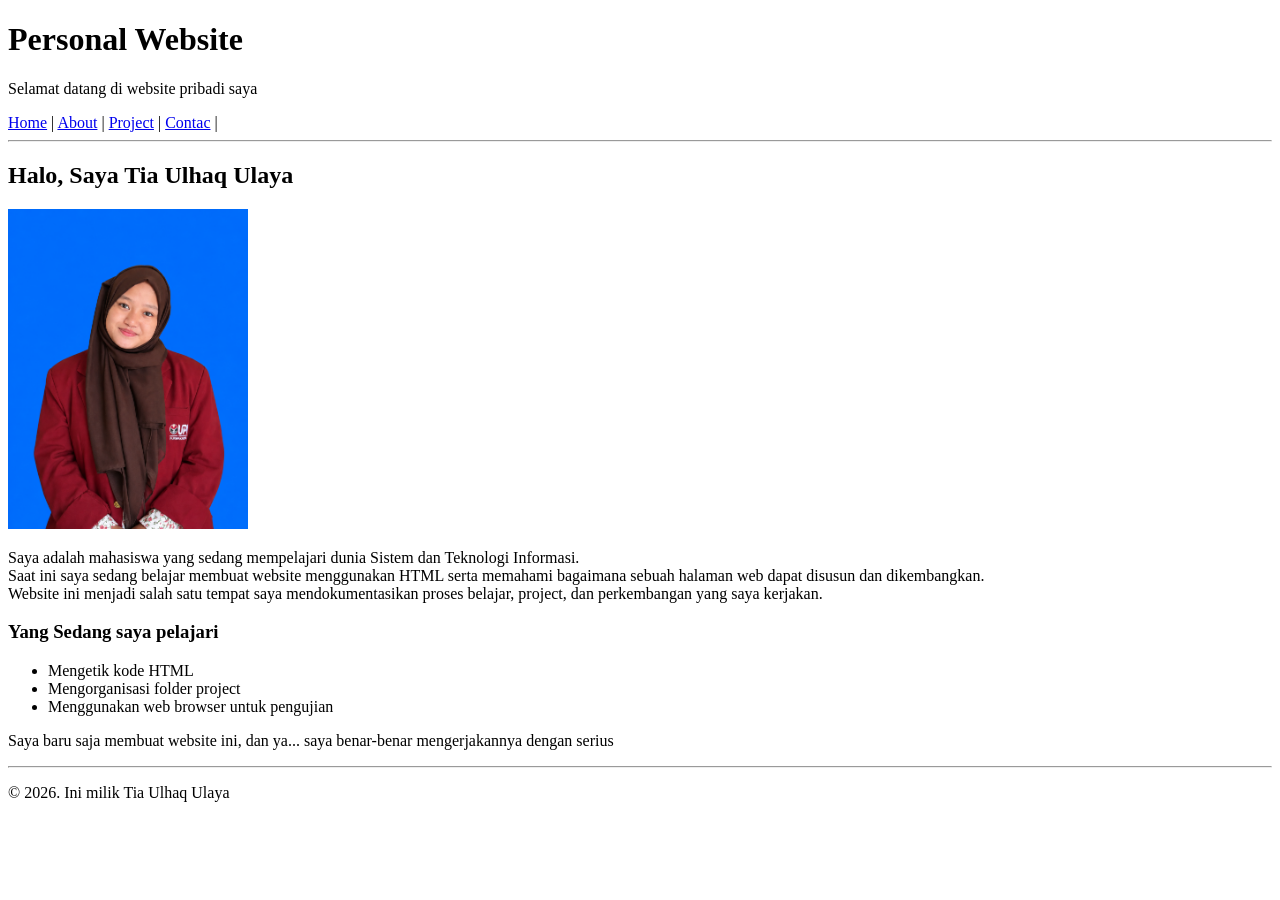
==== index.html @ f96ad93b "deploy ulang" ====
<!doctype html>
<html lang="id">
  <head>
    <meta charset="UTF-8" />
    <title>Personal Profil</title>
  </head>
  <body>
    <h1>Personal Website</h1>
    <p>Selamat datang di website pribadi saya</p>
    <nav>
      <a href="01-Home.html">Home</a> | <a href="02-About.html">About</a> | <a href="03-Project.html">Project</a> |
      <a href="04-Contac.html">Contac</a> |
    </nav>
    <hr />
    <h2>Halo, Saya Tia Ulhaq Ulaya</h2>
    <img
      src="assets/profil.png"
      alt="Foto profil"
      width="240"
    />
    <p>
      Saya adalah mahasiswa yang sedang mempelajari dunia Sistem dan Teknologi
      Informasi. <br> Saat ini saya sedang belajar membuat website menggunakan HTML
      serta memahami bagaimana sebuah halaman web dapat disusun dan
      dikembangkan.
      <br />Website ini menjadi salah satu tempat saya mendokumentasikan proses
      belajar, project, dan perkembangan yang saya kerjakan.
    </p>
    <h3><strong>Yang Sedang saya pelajari</strong></h3>
    <ul>
      <li>Mengetik kode HTML</li>
      <li>Mengorganisasi folder project</li>
      <li>Menggunakan web browser untuk pengujian</li>
    </ul>
    <p>Saya baru saja membuat website ini, dan ya... saya benar-benar mengerjakannya dengan serius</p>
    <hr />
    <p>© 2026. Ini milik Tia Ulhaq Ulaya</p>
  </body>
</html>
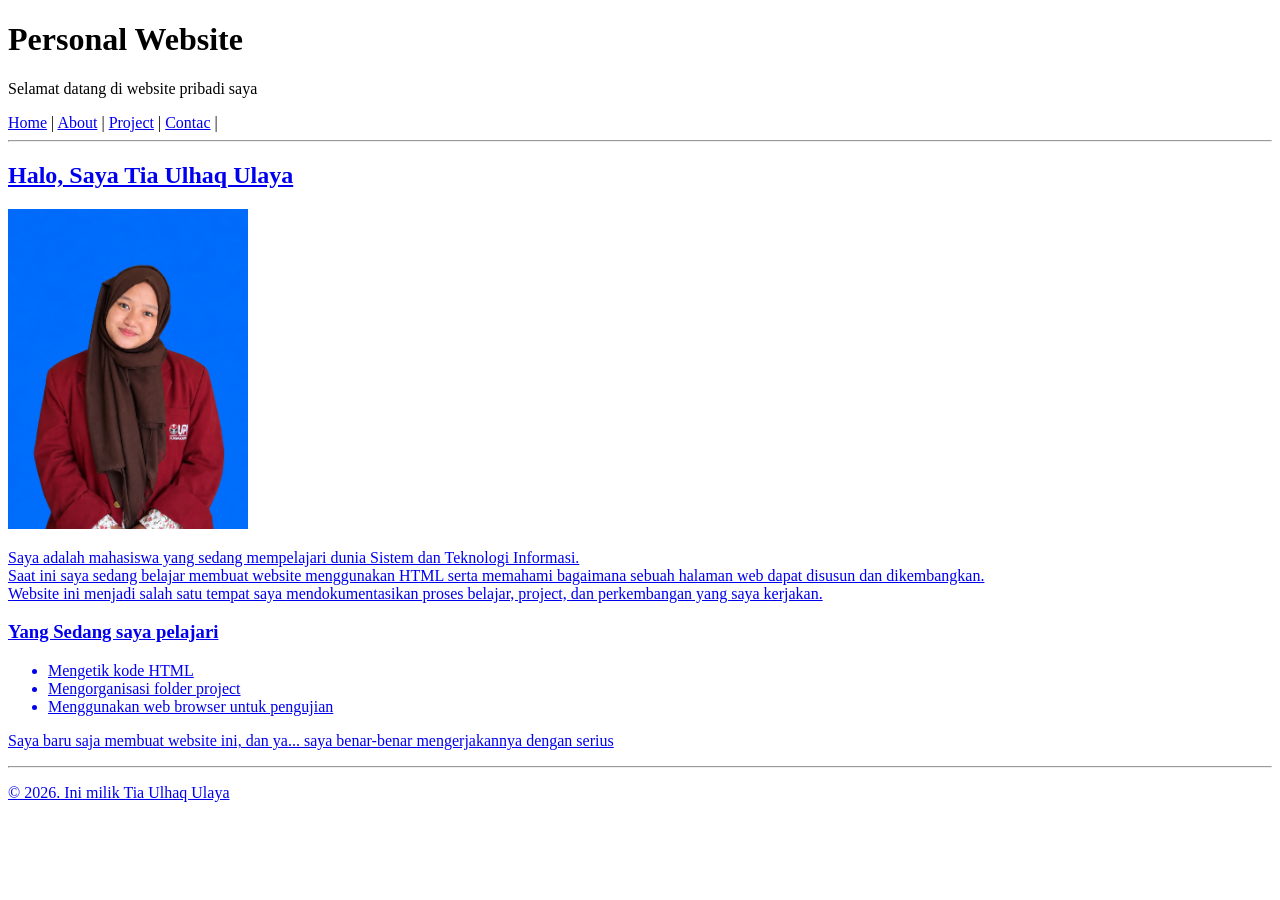
==== commit 902702e5: "menambahkan tab Skills" ====
--- a/index.html
+++ b/index.html
@@ -8,8 +8,8 @@
     <h1>Personal Website</h1>
     <p>Selamat datang di website pribadi saya</p>
     <nav>
-      <a href="01-Home.html">Home</a> | <a href="02-About.html">About</a> | <a href="03-Project.html">Project</a> |
-      <a href="04-Contac.html">Contac</a> |
+      <a href="index.html">Home</a> | <a href="About.html">About</a> | <a href="Project.html">Project</a> |
+      <a href="Contact.html">Contac</a> | <a href="Skills.html"
     </nav>
     <hr />
     <h2>Halo, Saya Tia Ulhaq Ulaya</h2>
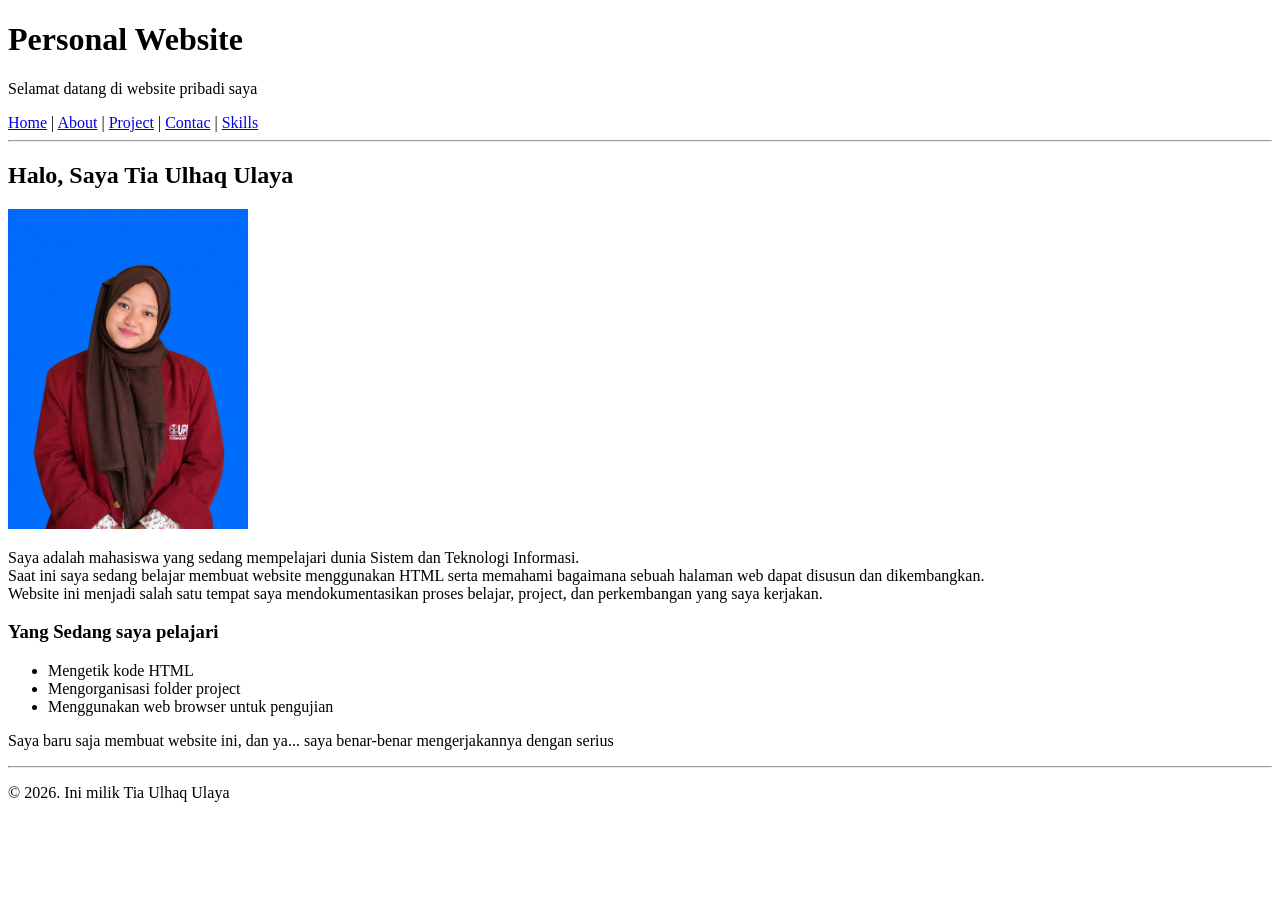
==== commit e49a9876: "ganti menu home karna ada yang salah" ====
--- a/index.html
+++ b/index.html
@@ -9,7 +9,7 @@
     <p>Selamat datang di website pribadi saya</p>
     <nav>
       <a href="index.html">Home</a> | <a href="About.html">About</a> | <a href="Project.html">Project</a> |
-      <a href="Contact.html">Contac</a> | <a href="Skills.html"
+      <a href="Contact.html">Contac</a> | <a href="Skills.html">Skills</a>
     </nav>
     <hr />
     <h2>Halo, Saya Tia Ulhaq Ulaya</h2>
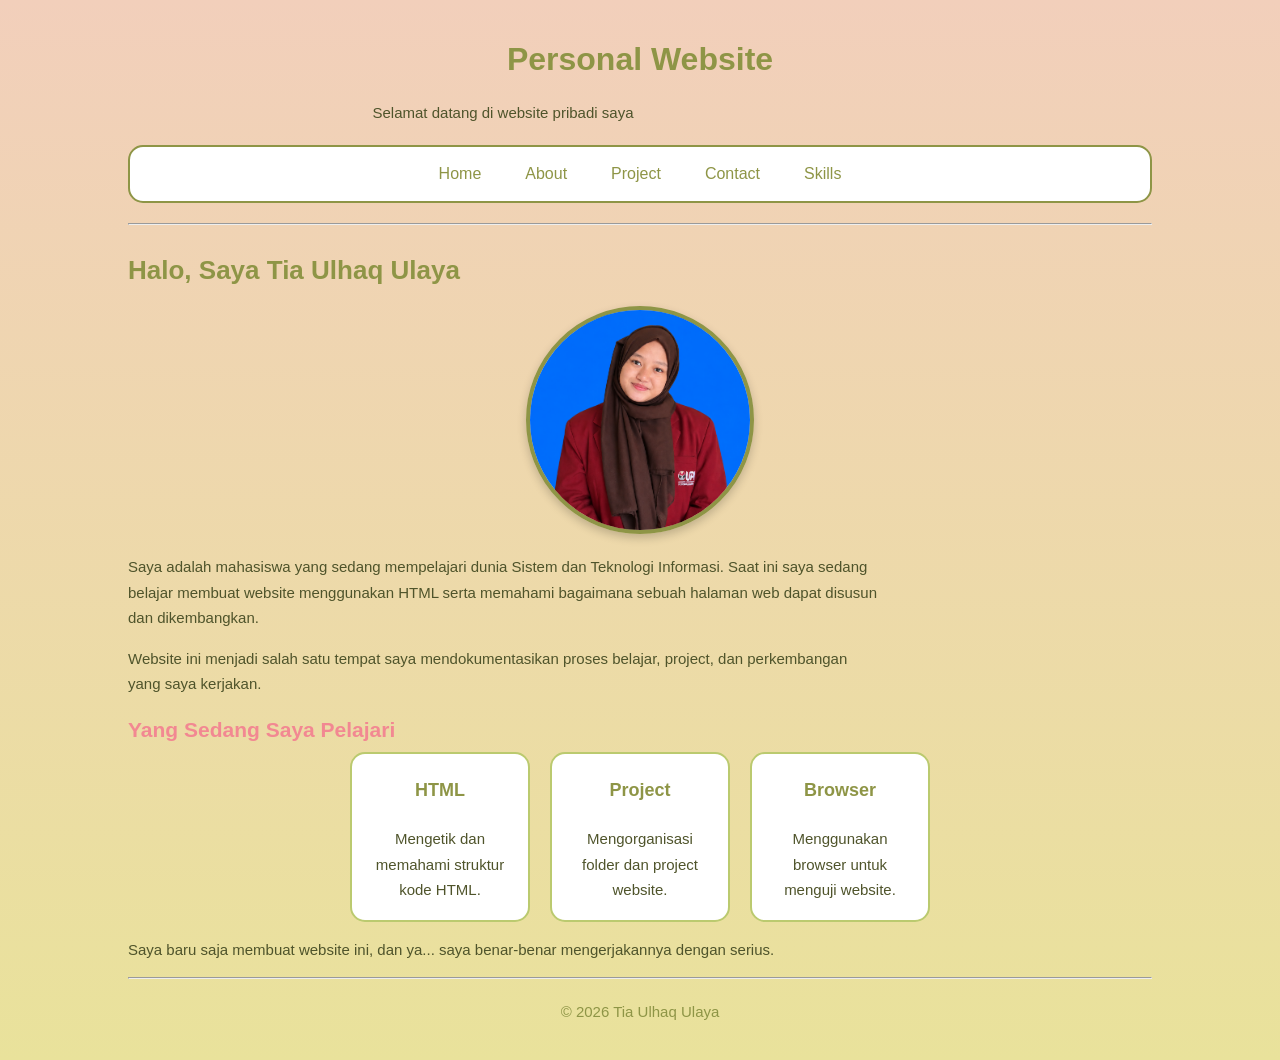
==== commit f1983413: "Menambahkan CSS" ====
--- a/index.html
+++ b/index.html
@@ -2,38 +2,59 @@
 <html lang="id">
   <head>
     <meta charset="UTF-8" />
-    <title>Personal Profil</title>
+    <meta name="viewport" content="width=device-width, initial-scale=1.0" />
+    <title>Personal Website - Tia Ulhaq Ulaya</title>
+    <link rel="stylesheet" href="style.css" />
   </head>
   <body>
-    <h1>Personal Website</h1>
-    <p>Selamat datang di website pribadi saya</p>
-    <nav>
-      <a href="index.html">Home</a> | <a href="About.html">About</a> | <a href="Project.html">Project</a> |
-      <a href="Contact.html">Contac</a> | <a href="Skills.html">Skills</a>
-    </nav>
-    <hr />
-    <h2>Halo, Saya Tia Ulhaq Ulaya</h2>
-    <img
-      src="assets/profil.png"
-      alt="Foto profil"
-      width="240"
-    />
-    <p>
-      Saya adalah mahasiswa yang sedang mempelajari dunia Sistem dan Teknologi
-      Informasi. <br> Saat ini saya sedang belajar membuat website menggunakan HTML
-      serta memahami bagaimana sebuah halaman web dapat disusun dan
-      dikembangkan.
-      <br />Website ini menjadi salah satu tempat saya mendokumentasikan proses
-      belajar, project, dan perkembangan yang saya kerjakan.
-    </p>
-    <h3><strong>Yang Sedang saya pelajari</strong></h3>
-    <ul>
-      <li>Mengetik kode HTML</li>
-      <li>Mengorganisasi folder project</li>
-      <li>Menggunakan web browser untuk pengujian</li>
-    </ul>
-    <p>Saya baru saja membuat website ini, dan ya... saya benar-benar mengerjakannya dengan serius</p>
-    <hr />
-    <p>© 2026. Ini milik Tia Ulhaq Ulaya</p>
+    <div class="container">
+      <h1>Personal Website</h1>
+      <p class="welcome">Selamat datang di website pribadi saya</p>
+      <nav class="menu">
+        <a href="index.html">Home</a>
+        <a href="About.html">About</a>
+        <a href="Project.html">Project</a>
+        <a href="Contact.html">Contact</a>
+        <a href="Skills.html">Skills</a>
+      </nav>
+      <hr />
+      <h2 id="tentang">Halo, Saya Tia Ulhaq Ulaya</h2>
+      <img
+        class="foto-profil"
+        src="assets/profil.png"
+        alt="Foto profil Tia Ulhaq Ulaya"
+      />
+      <p>
+        Saya adalah mahasiswa yang sedang mempelajari dunia Sistem dan Teknologi
+        Informasi. Saat ini saya sedang belajar membuat website menggunakan HTML
+        serta memahami bagaimana sebuah halaman web dapat disusun dan
+        dikembangkan.
+      </p>
+      <p>
+        Website ini menjadi salah satu tempat saya mendokumentasikan proses
+        belajar, project, dan perkembangan yang saya kerjakan.
+      </p>
+      <h3>Yang Sedang Saya Pelajari</h3>
+      <div class="daftar-belajar">
+        <div class="kartu">
+          <h4>HTML</h4>
+          <p>Mengetik dan memahami struktur kode HTML.</p>
+        </div>
+        <div class="kartu">
+          <h4>Project</h4>
+          <p>Mengorganisasi folder dan project website.</p>
+        </div>
+        <div class="kartu">
+          <h4>Browser</h4>
+          <p>Menggunakan browser untuk menguji website.</p>
+        </div>
+      </div>
+      <p>
+        Saya baru saja membuat website ini, dan ya... saya benar-benar
+        mengerjakannya dengan serius.
+      </p>
+      <hr />
+      <p id="footer">© 2026 Tia Ulhaq Ulaya</p>
+    </div>
   </body>
 </html>
--- a/style.css
+++ b/style.css
@@ -0,0 +1,406 @@
+body {
+    background: linear-gradient(to bottom, #F2CFBB, #E9E29B);
+    font-family: "Poppins", Arial, sans-serif;
+    color: #4F542B;
+    margin: 0;
+}
+
+.container {
+    width: 80%;
+    margin: auto;
+    padding: 20px 0;
+}
+
+
+h1 {
+    font-family: "Quicksand", Arial, sans-serif;
+    font-size: 32px;
+    color: #8E9546;
+    text-align: center;
+}
+
+h2 {
+    font-family: "Quicksand", Arial, sans-serif;
+    font-size: 26px;
+    color: #8E9546;
+    margin-top: 30px;
+    margin-bottom: 15px;
+}
+
+h3 {
+    font-family: "Quicksand", Arial, sans-serif;
+    font-size: 21px;
+    color: #F28892;
+    margin-bottom: 10px;
+}
+
+h4 {
+    font-family: "Quicksand", Arial, sans-serif;
+    font-size: 18px;
+    color: #8E9546;
+    margin-bottom: 10px;
+}
+
+
+
+p {
+    font-family: "Poppins", Arial, sans-serif;
+    font-size: 15px;
+    line-height: 1.7;
+    color: #4F542B;
+    margin-bottom: 15px;
+}
+
+.container p {
+    max-width: 750px;
+}
+
+.welcome {
+    text-align: center;
+}
+
+
+
+
+.menu {
+    display: flex;
+    gap: 20px;
+    justify-content: center;
+    align-items: center;
+
+    padding: 10px 20px;
+    margin: 20px auto;
+
+    border: 2px solid #8E9546;
+    background-color: #FFFFFF;
+    border-radius: 15px;
+}
+
+.menu a {
+    color: #8E9546;
+    text-decoration: none;
+    padding: 8px 12px;
+    border-radius: 12px;
+    transition: 0.3s;
+}
+
+.menu a:hover {
+    color: #FFFFFF;
+    background-color: #F1B4AF;
+}
+
+
+
+
+.foto-profil {
+    display: block;
+    width: 220px;
+    height: 220px;
+    margin: 20px auto;
+    border-radius: 50%;
+    border: 4px solid #8E9546;
+    box-shadow: 0 4px 10px rgba(0, 0, 0, 0.2);
+    object-fit: cover;
+    animation: muncul 1s ease;
+}
+
+#tentang {
+    color: #8E9546;
+    font-size: 26px;
+}
+
+#footer {
+    max-width: none;
+    text-align: center;
+    color: #8E9546;
+    margin-top: 20px;
+}
+
+
+
+.daftar-belajar {
+    display: flex;
+    gap: 20px;
+    justify-content: center;
+    flex-wrap: wrap;
+}
+
+.kartu {
+    width: 180px;
+    height: 170px;
+    box-sizing: border-box;
+    background-color: #FFFFFF;
+    padding: 20px;
+    border: 2px solid #BBCA6F;
+    border-radius: 15px;
+    display: flex;
+    flex-direction: column;
+    justify-content: center;
+    text-align: center;
+    transition: transform 0.3s;
+}
+
+.kartu:hover {
+    transform: translateY(-5px);
+}
+
+.daftar-project {
+    display: flex;
+    gap: 30px;
+    justify-content: center;
+    flex-wrap: wrap;
+}
+
+.project-card {
+    width: 320px;
+    padding: 20px;
+    background-color: #FFFFFF;
+    border: 2px solid #8E9546;
+    border-radius: 15px;
+    box-sizing: border-box;
+    text-align: center;
+    transition: transform 0.3s;
+}
+
+.project-card:hover {
+    transform: translateY(-5px);
+}
+
+.project-image {
+    display: block;
+    width: 240px;
+    height: 160px;
+    object-fit: cover;
+    margin: auto;
+    border-radius: 10px;
+}
+
+.project-card h3 {
+    color: #8E9546;
+    font-size: 20px;
+}
+
+.project-card p {
+    font-size: 14px;
+}
+
+
+.tabel-project {
+    width: 100%;
+    border-collapse: collapse;
+    background-color: #FFFFFF;
+}
+
+.tabel-project th,
+.tabel-project td {
+    padding: 10px;
+    border: 1px solid #8E9546;
+}
+
+.tabel-project th {
+    background-color: #8E9546;
+    color: #E9E29B;
+}
+
+.tabel-project tbody tr:hover {
+    background-color: #F2CFBB;
+}
+
+
+.data-diri {
+    width: 100%;
+    border-collapse: collapse;
+    background-color: #FFFFFF;
+}
+
+.data-diri th,
+.data-diri td {
+    padding: 10px;
+    border: 1px solid #8E9546;
+}
+
+.data-diri th {
+    background-color: #8E9546;
+    color: #E9E29B;
+}
+
+.data-diri tr:hover {
+    background-color: #F2CFBB;
+}
+
+
+.daftar-hobi {
+    display: flex;
+    gap: 15px;
+    flex-wrap: wrap;
+    padding-left: 0;
+    list-style-position: inside;
+}
+
+.daftar-hobi li {
+    background-color: #FFFFFF;
+
+    padding: 10px 15px;
+
+    border: 2px solid #F1B4AF;
+    border-radius: 15px;
+
+    transition: 0.3s;
+}
+
+.daftar-hobi li:hover {
+    background-color: #F1B4AF;
+    color: #FFFFFF;
+}
+
+
+
+.daftar-pendidikan {
+    background-color: #FFFFFF;
+
+    padding: 20px 30px;
+
+    border-left: 5px solid #8E9546;
+    border-radius: 10px;
+}
+
+.daftar-pendidikan li {
+    padding: 8px;
+}
+
+
+
+.daftar-skill {
+    display: flex;
+    gap: 20px;
+    justify-content: center;
+    flex-wrap: wrap;
+}
+
+.skill-card {
+    width: 220px;
+    padding: 20px;
+    background-color: #FFFFFF;
+    border: 2px solid #BBCA6F;
+    border-radius: 15px;
+    box-sizing: border-box;
+    transition: transform 0.3s;
+}
+
+.skill-card:hover {
+    transform: translateY(-5px);
+}
+
+.skill-card h3 {
+    color: #8E9546;
+    font-size: 20px;
+    text-align: center;
+}
+
+.skill-card ul {
+    padding-left: 20px;
+}
+
+.skill-card li {
+    margin-bottom: 8px;
+}
+
+
+.daftar-target {
+    background-color: #FFFFFF;
+    padding: 20px 30px;
+    border: 2px solid #F1B4AF;
+    border-radius: 15px;
+}
+
+.daftar-target li {
+    margin-bottom: 10px;
+}
+
+
+.form-kontak {
+    width: 70%;
+    margin: 20px auto;
+    border-collapse: collapse;
+    background-color: #FFFFFF;
+}
+
+.form-kontak th,
+.form-kontak td {
+    padding: 10px;
+    border: 1px solid #BBCA6F;
+}
+
+.form-kontak th {
+    background-color: #8E9546;
+    color: #E9E29B;
+    font-size: 20px;
+}
+
+.form-kontak .label {
+    width: 30%;
+    text-align: right;
+    font-weight: bold;
+    color: #8E9546;
+}
+
+.form-kontak input[type="text"],
+.form-kontak input[type="email"],
+.form-kontak input[type="tel"],
+.form-kontak input[type="date"],
+.form-kontak select,
+.form-kontak textarea {
+    width: 95%;
+    padding: 8px;
+    border: 1px solid #BBCA6F;
+    border-radius: 8px;
+    box-sizing: border-box;
+    font-family: "Poppins", Arial, sans-serif;
+}
+
+.form-kontak textarea {
+    resize: vertical;
+}
+
+.form-button {
+    text-align: center;
+}
+
+.form-button input {
+    padding: 8px 15px;
+    border: none;
+    border-radius: 10px;
+    background-color: #8E9546;
+    color: #FFFFFF;
+    cursor: pointer;
+    transition: 0.3s;
+}
+
+.form-button input:hover {
+    background-color: #F1B4AF;
+}
+
+.catatan {
+    font-size: 13px;
+}
+
+.daftar-teknologi {
+    display: flex;
+    gap: 15px;
+    flex-wrap: wrap;
+    padding-left: 0;
+    list-style: none;
+}
+
+.daftar-teknologi li {
+    background-color: #FFFFFF;
+    padding: 10px 20px;
+    border: 2px solid #F1B4AF;
+    border-radius: 15px;
+    transition: 0.3s;
+}
+
+.daftar-teknologi li:hover {
+    background-color: #F1B4AF;
+    color: #FFFFFF;
+}
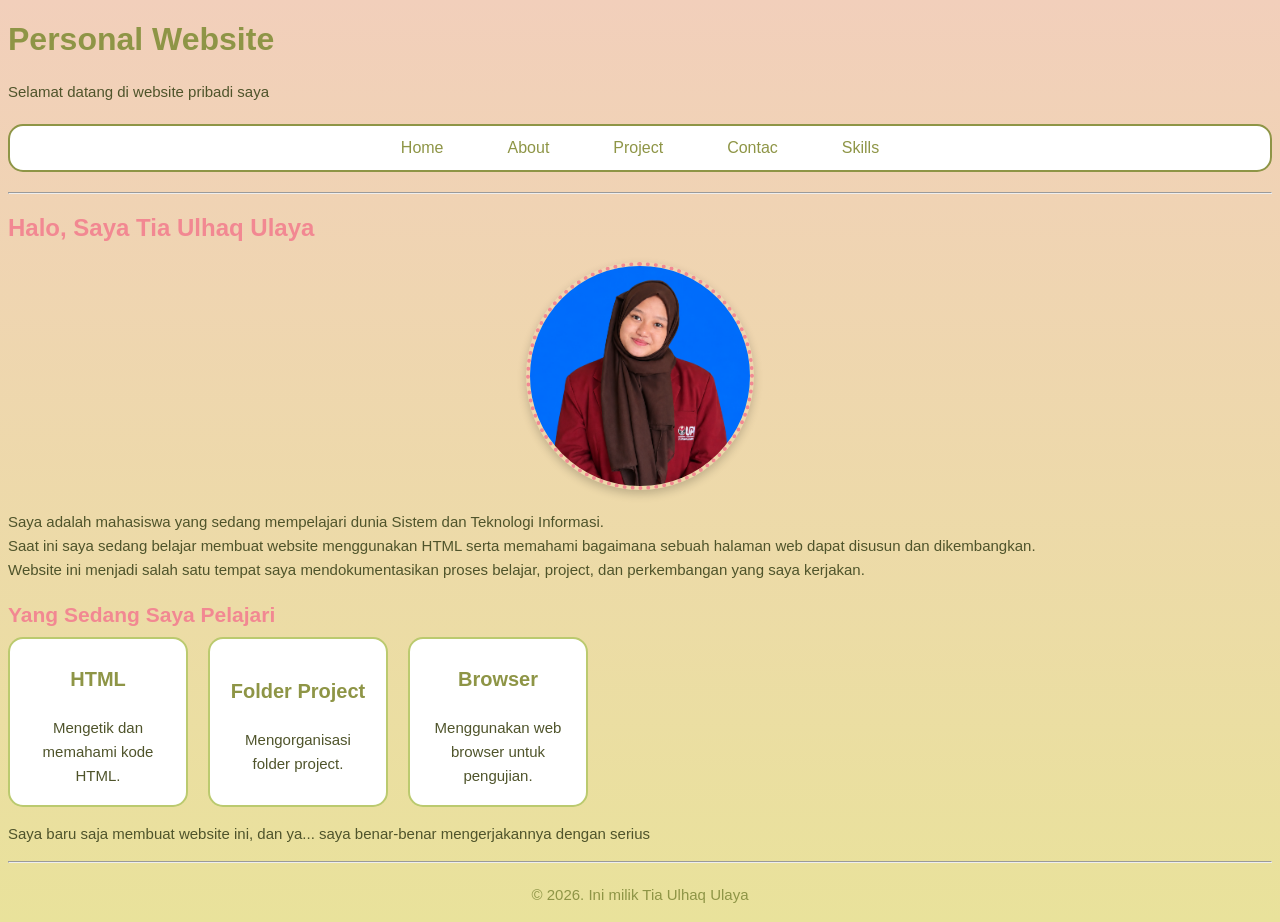
==== commit cbf5915c: "Menambahkan CSS pada web" ====
--- a/index.html
+++ b/index.html
@@ -2,59 +2,50 @@
 <html lang="id">
   <head>
     <meta charset="UTF-8" />
-    <meta name="viewport" content="width=device-width, initial-scale=1.0" />
-    <title>Personal Website - Tia Ulhaq Ulaya</title>
-    <link rel="stylesheet" href="style.css" />
+    <title>Personal Profil</title>
+    <link rel="stylesheet" href="style.css">
   </head>
   <body>
-    <div class="container">
-      <h1>Personal Website</h1>
-      <p class="welcome">Selamat datang di website pribadi saya</p>
-      <nav class="menu">
-        <a href="index.html">Home</a>
-        <a href="About.html">About</a>
-        <a href="Project.html">Project</a>
-        <a href="Contact.html">Contact</a>
-        <a href="Skills.html">Skills</a>
-      </nav>
-      <hr />
-      <h2 id="tentang">Halo, Saya Tia Ulhaq Ulaya</h2>
-      <img
-        class="foto-profil"
-        src="assets/profil.png"
-        alt="Foto profil Tia Ulhaq Ulaya"
-      />
-      <p>
-        Saya adalah mahasiswa yang sedang mempelajari dunia Sistem dan Teknologi
-        Informasi. Saat ini saya sedang belajar membuat website menggunakan HTML
-        serta memahami bagaimana sebuah halaman web dapat disusun dan
-        dikembangkan.
-      </p>
-      <p>
-        Website ini menjadi salah satu tempat saya mendokumentasikan proses
-        belajar, project, dan perkembangan yang saya kerjakan.
-      </p>
-      <h3>Yang Sedang Saya Pelajari</h3>
-      <div class="daftar-belajar">
-        <div class="kartu">
-          <h4>HTML</h4>
-          <p>Mengetik dan memahami struktur kode HTML.</p>
-        </div>
-        <div class="kartu">
-          <h4>Project</h4>
-          <p>Mengorganisasi folder dan project website.</p>
-        </div>
-        <div class="kartu">
-          <h4>Browser</h4>
-          <p>Menggunakan browser untuk menguji website.</p>
-        </div>
-      </div>
-      <p>
-        Saya baru saja membuat website ini, dan ya... saya benar-benar
-        mengerjakannya dengan serius.
-      </p>
-      <hr />
-      <p id="footer">© 2026 Tia Ulhaq Ulaya</p>
+    <main class="kontainer">
+    <h1>Personal Website</h1>
+    <p>Selamat datang di website pribadi saya</p>
+    <nav class="menu">
+      <a href="index.html">Home</a>  <a href="About.html">About</a>  <a href="Project.html">Project</a> 
+      <a href="Contact.html">Contac</a>  <a href="Skills.html">Skills</a>
+    </nav>
+    <hr />
+    <h2 id="tentang">Halo, Saya Tia Ulhaq Ulaya</h2>
+    <img class="foto-profil"
+      src="assets/profil.png"
+      alt="Foto profil"
+      width="240"
+    />
+    <p>
+      Saya adalah mahasiswa yang sedang mempelajari dunia Sistem dan Teknologi
+      Informasi. <br> Saat ini saya sedang belajar membuat website menggunakan HTML
+      serta memahami bagaimana sebuah halaman web dapat disusun dan
+      dikembangkan.
+      <br />Website ini menjadi salah satu tempat saya mendokumentasikan proses
+      belajar, project, dan perkembangan yang saya kerjakan.
+    </p>
+<h3>Yang Sedang Saya Pelajari</h3>
+<div class="daftar-belajar">
+    <div class="kartu">
+        <h4>HTML</h4>
+        <p>Mengetik dan memahami kode HTML.</p>
     </div>
+    <div class="kartu">
+        <h4>Folder Project</h4>
+        <p>Mengorganisasi folder project.</p>
+    </div>
+    <div class="kartu">
+        <h4>Browser</h4>
+        <p>Menggunakan web browser untuk pengujian.</p>
+    </div>
+</div>
+    <p>Saya baru saja membuat website ini, dan ya... saya benar-benar mengerjakannya dengan serius</p>
+    <hr />
+    <p id="footer">© 2026. Ini milik Tia Ulhaq Ulaya</p>
+    </main>
   </body>
-</html>
+</html>
--- a/style.css
+++ b/style.css
@@ -1,96 +1,53 @@
-body {
-    background: linear-gradient(to bottom, #F2CFBB, #E9E29B);
-    font-family: "Poppins", Arial, sans-serif;
-    color: #4F542B;
-    margin: 0;
-}
-
-.container {
-    width: 80%;
-    margin: auto;
-    padding: 20px 0;
-}
-
-
-h1 {
-    font-family: "Quicksand", Arial, sans-serif;
+body{
+    background: linear-gradient(to bottom, #f2cfbb , #e9e29b);
+    font-family: poppins, sans-serif;
+}
+
+h1{
+    font-family:"Quicksand", sans-serif;
     font-size: 32px;
-    color: #8E9546;
-    text-align: center;
+    color:#8E9546;
 }
 
 h2 {
-    font-family: "Quicksand", Arial, sans-serif;
+    color: #8E9546;
+    font-family: "Quicksand", sans-serif;
     font-size: 26px;
-    color: #8E9546;
-    margin-top: 30px;
     margin-bottom: 15px;
 }
 
-h3 {
-    font-family: "Quicksand", Arial, sans-serif;
-    font-size: 21px;
-    color: #F28892;
-    margin-bottom: 10px;
-}
-
 h4 {
-    font-family: "Quicksand", Arial, sans-serif;
+    color: #8E9546;
+    font-family: "Quicksand", sans-serif;
     font-size: 18px;
-    color: #8E9546;
-    margin-bottom: 10px;
-}
-
-
+    margin-bottom: 10px;
+}
 
 p {
-    font-family: "Poppins", Arial, sans-serif;
+    font-family: "Poppins", sans-serif;
     font-size: 15px;
     line-height: 1.7;
     color: #4F542B;
     margin-bottom: 15px;
 }
 
-.container p {
-    max-width: 750px;
-}
-
-.welcome {
-    text-align: center;
-}
-
-
-
+h3 {
+    color: #F28892;
+    font-family: "Quicksand", sans-serif;
+    font-size: 21px;
+    margin-bottom: 10px;
+}
 
 .menu {
     display: flex;
-    gap: 20px;
-    justify-content: center;
-    align-items: center;
-
-    padding: 10px 20px;
+    gap: 40px;
+    justify-content: center;
+    padding: 5px 20px;
+    border: 2px solid #8E9546;
     margin: 20px auto;
-
-    border: 2px solid #8E9546;
-    background-color: #FFFFFF;
-    border-radius: 15px;
-}
-
-.menu a {
-    color: #8E9546;
-    text-decoration: none;
-    padding: 8px 12px;
-    border-radius: 12px;
-    transition: 0.3s;
-}
-
-.menu a:hover {
-    color: #FFFFFF;
-    background-color: #F1B4AF;
-}
-
-
-
+    background-color: #FFFFFF;
+    border-radius: 15px;
+}
 
 .foto-profil {
     display: block;
@@ -98,57 +55,96 @@
     height: 220px;
     margin: 20px auto;
     border-radius: 50%;
-    border: 4px solid #8E9546;
+    border: 4px dotted #F28892;
     box-shadow: 0 4px 10px rgba(0, 0, 0, 0.2);
     object-fit: cover;
     animation: muncul 1s ease;
 }
 
+@keyframes muncul {
+    from {
+        opacity: 0;
+        transform: translateY(20px);
+    }
+
+    to {
+        opacity: 1;
+        transform: translateY(0);
+    }
+}
+
+.menu a {
+    color: #8E9546;
+    text-decoration: none;
+    transition: 0.3s;
+    padding: 8px 12px;
+    border-radius: 12px;
+}
+
+.menu a:hover {
+    color: #FFFFFF;
+    background-color: #F1B4AF;
+}
+
+.container {
+    width: 80%;
+    margin: auto;
+    padding: 20px 0;
+}
+
+.container p {
+    max-width: 750px;
+}
+
 #tentang {
-    color: #8E9546;
-    font-size: 26px;
-}
-
-#footer {
-    max-width: none;
-    text-align: center;
-    color: #8E9546;
-    margin-top: 20px;
-}
-
-
+    color:#F28892;
+    font-size: 24px;
+}
+
+p {
+    line-height: 1.6;
+}
 
 .daftar-belajar {
     display: flex;
     gap: 20px;
-    justify-content: center;
-    flex-wrap: wrap;
 }
 
 .kartu {
+    background-color: #FFFFFF;
+    padding: 20px;
+    border: 2px solid #BBCA6F;
+    border-radius: 15px;
+    transition: transform 0.3s;
     width: 180px;
     height: 170px;
     box-sizing: border-box;
-    background-color: #FFFFFF;
-    padding: 20px;
-    border: 2px solid #BBCA6F;
-    border-radius: 15px;
     display: flex;
     flex-direction: column;
     justify-content: center;
     text-align: center;
-    transition: transform 0.3s;
 }
 
 .kartu:hover {
     transform: translateY(-5px);
 }
 
+h4 {
+    color: #8E9546;
+    font-size: 20px;
+    margin-bottom: 10px;
+}
+
+#footer {
+    text-align: center;
+    color: #8E9546;
+    margin-top: 20px;
+}
+
 .daftar-project {
     display: flex;
     gap: 30px;
     justify-content: center;
-    flex-wrap: wrap;
 }
 
 .project-card {
@@ -159,92 +155,49 @@
     border-radius: 15px;
     box-sizing: border-box;
     text-align: center;
-    transition: transform 0.3s;
+    transition: 0.3s;
 }
 
 .project-card:hover {
     transform: translateY(-5px);
 }
 
-.project-image {
-    display: block;
+.project-img {
     width: 240px;
     height: 160px;
     object-fit: cover;
-    margin: auto;
     border-radius: 10px;
 }
-
 .project-card h3 {
     color: #8E9546;
     font-size: 20px;
 }
-
 .project-card p {
     font-size: 14px;
 }
-
-
 .tabel-project {
+    border-collapse: collapse;
     width: 100%;
-    border-collapse: collapse;
-    background-color: #FFFFFF;
-}
-
+}
 .tabel-project th,
 .tabel-project td {
     padding: 10px;
-    border: 1px solid #8E9546;
-}
-
+    border: 1px solid #F28892;
+}
 .tabel-project th {
     background-color: #8E9546;
     color: #E9E29B;
-}
-
+    padding: 10px;
+}
 .tabel-project tbody tr:hover {
     background-color: #F2CFBB;
 }
 
-
-.data-diri {
-    width: 100%;
-    border-collapse: collapse;
-    background-color: #FFFFFF;
-}
-
-.data-diri th,
-.data-diri td {
-    padding: 10px;
-    border: 1px solid #8E9546;
-}
-
-.data-diri th {
-    background-color: #8E9546;
-    color: #E9E29B;
-}
-
-.data-diri tr:hover {
-    background-color: #F2CFBB;
-}
-
-
-.daftar-hobi {
-    display: flex;
-    gap: 15px;
-    flex-wrap: wrap;
-    padding-left: 0;
-    list-style-position: inside;
-}
-
 .daftar-hobi li {
     background-color: #FFFFFF;
-
     padding: 10px 15px;
-
     border: 2px solid #F1B4AF;
     border-radius: 15px;
-
     transition: 0.3s;
 }
 
@@ -253,13 +206,9 @@
     color: #FFFFFF;
 }
 
-
-
 .daftar-pendidikan {
     background-color: #FFFFFF;
-
     padding: 20px 30px;
-
     border-left: 5px solid #8E9546;
     border-radius: 10px;
 }
@@ -268,15 +217,12 @@
     padding: 8px;
 }
 
-
-
 .daftar-skill {
     display: flex;
     gap: 20px;
     justify-content: center;
     flex-wrap: wrap;
 }
-
 .skill-card {
     width: 220px;
     padding: 20px;
@@ -284,112 +230,39 @@
     border: 2px solid #BBCA6F;
     border-radius: 15px;
     box-sizing: border-box;
-    transition: transform 0.3s;
-}
-
+    transition: 0.3s;
+}
 .skill-card:hover {
     transform: translateY(-5px);
 }
-
 .skill-card h3 {
     color: #8E9546;
     font-size: 20px;
     text-align: center;
 }
-
 .skill-card ul {
     padding-left: 20px;
 }
-
 .skill-card li {
     margin-bottom: 8px;
 }
 
-
 .daftar-target {
     background-color: #FFFFFF;
     padding: 20px 30px;
     border: 2px solid #F1B4AF;
     border-radius: 15px;
 }
-
 .daftar-target li {
     margin-bottom: 10px;
 }
 
-
-.form-kontak {
-    width: 70%;
-    margin: 20px auto;
-    border-collapse: collapse;
-    background-color: #FFFFFF;
-}
-
-.form-kontak th,
-.form-kontak td {
-    padding: 10px;
-    border: 1px solid #BBCA6F;
-}
-
-.form-kontak th {
-    background-color: #8E9546;
-    color: #E9E29B;
-    font-size: 20px;
-}
-
-.form-kontak .label {
-    width: 30%;
-    text-align: right;
-    font-weight: bold;
-    color: #8E9546;
-}
-
-.form-kontak input[type="text"],
-.form-kontak input[type="email"],
-.form-kontak input[type="tel"],
-.form-kontak input[type="date"],
-.form-kontak select,
-.form-kontak textarea {
-    width: 95%;
-    padding: 8px;
-    border: 1px solid #BBCA6F;
-    border-radius: 8px;
-    box-sizing: border-box;
-    font-family: "Poppins", Arial, sans-serif;
-}
-
-.form-kontak textarea {
-    resize: vertical;
-}
-
-.form-button {
-    text-align: center;
-}
-
-.form-button input {
-    padding: 8px 15px;
-    border: none;
-    border-radius: 10px;
-    background-color: #8E9546;
-    color: #FFFFFF;
-    cursor: pointer;
-    transition: 0.3s;
-}
-
-.form-button input:hover {
-    background-color: #F1B4AF;
-}
-
-.catatan {
-    font-size: 13px;
-}
-
 .daftar-teknologi {
     display: flex;
     gap: 15px;
-    flex-wrap: wrap;
     padding-left: 0;
     list-style: none;
+    flex-wrap: wrap;
 }
 
 .daftar-teknologi li {
@@ -397,6 +270,7 @@
     padding: 10px 20px;
     border: 2px solid #F1B4AF;
     border-radius: 15px;
+    color: #4F542B;
     transition: 0.3s;
 }
 
